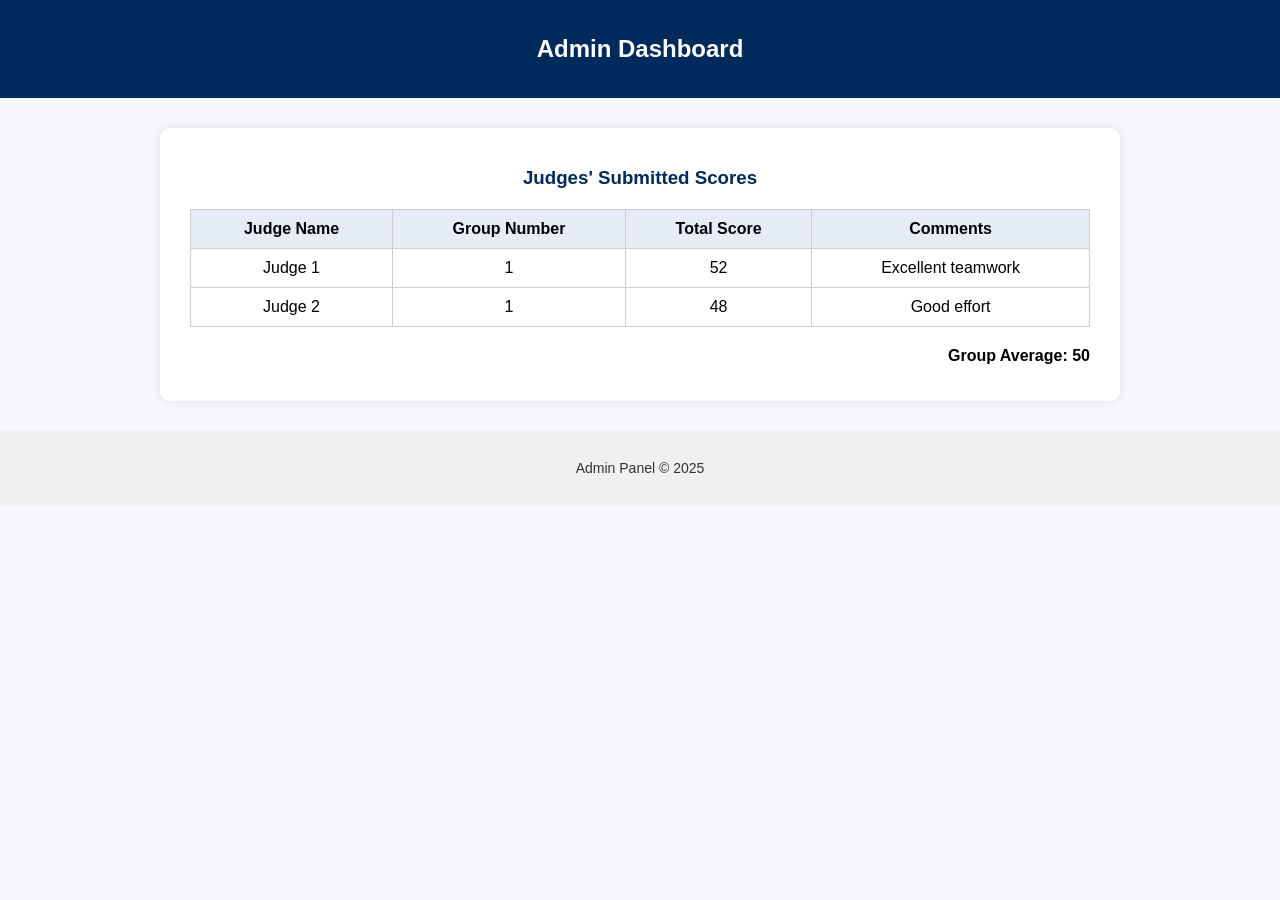
==== admin.html @ 55e6b88c "design" ====
<!DOCTYPE html>
<html lang="en">
<head>
  <meta charset="UTF-8">
  <meta name="viewport" content="width=device-width, initial-scale=1.0">
  <title>Admin Panel</title>
  <link rel="stylesheet" href="style.css">
</head>
<body>
  <header class="header">
    <h2>Admin Dashboard</h2>
  </header>

  <main class="container">
    <section class="table-section">
      <h3>Judges' Submitted Scores</h3>
      <table>
        <thead>
          <tr>
            <th>Judge Name</th>
            <th>Group Number</th>
            <th>Total Score</th>
            <th>Comments</th>
          </tr>
        </thead>
        <tbody>
          <tr>
            <td>Judge 1</td>
            <td>1</td>
            <td>52</td>
            <td>Excellent teamwork</td>
          </tr>
          <tr>
            <td>Judge 2</td>
            <td>1</td>
            <td>48</td>
            <td>Good effort</td>
          </tr>
        </tbody>
      </table>

      <div class="summary">
        <p><strong>Group Average:</strong> 50</p>
      </div>
    </section>
  </main>

  <footer class="footer">
    <p>Admin Panel © 2025</p>
  </footer>
</body>
</html>

<style>/* General Layout */
body {
  font-family: Arial, sans-serif;
  background-color: #f5f7fa;
  margin: 0;
  padding: 0;
}

.header {
  background-color: #002b5c;
  color: white;
  padding: 15px 0;
  text-align: center;
}

.container {
  width: 90%;
  max-width: 900px;
  margin: 30px auto;
  background-color: white;
  padding: 20px 30px;
  box-shadow: 0 0 10px rgba(0, 0, 0, 0.1);
  border-radius: 10px;
}

h3 {
  text-align: center;
  color: #002b5c;
}

/* Tables */
table {
  width: 100%;
  border-collapse: collapse;
  margin-top: 20px;
}

th, td {
  border: 1px solid #ccc;
  padding: 10px;
  text-align: center;
}

th {
  background-color: #e5ecf5;
}

/* Forms */
input[type="text"],
input[type="number"],
textarea {
  width: 100%;
  padding: 8px;
  margin: 5px 0 15px;
  border: 1px solid #ccc;
  border-radius: 6px;
  font-size: 14px;
}

textarea {
  resize: vertical;
  height: 80px;
}

button {
  display: block;
  width: 100%;
  background-color: #002b5c;
  color: white;
  border: none;
  padding: 10px;
  border-radius: 6px;
  cursor: pointer;
  font-size: 16px;
}

button:hover {
  background-color: #004b9a;
}

.footer {
  text-align: center;
  padding: 15px 0;
  margin-top: 20px;
  background-color: #f0f0f0;
  color: #333;
  font-size: 14px;
}

.summary {
  margin-top: 20px;
  text-align: right;
  font-weight: bold;
}
</style>
---- style.css ----
#form {
    display: flex;
  flex-direction: column;
    align-items: center;
      background-color: rgb(230, 246, 249); 
 padding: 20px; 
     border-radius: 10px; 
    width: 400px; 
    margin: auto;
}
#email , #password {
     width: 300px;
   height: 30px;
    font-size: 16px;
    padding: 5px;   margin-bottom: 15px;
        border-radius: 5px;
    border-color: rgb(222, 225, 236);
}
.label {
    font-weight: bold;
    margin-bottom: 5px;
    display: block;
    font-size: 255px;
}
#btn {
     margin:0 auto;
    width: 100%;
      height: 35px;
    background-color: #00074f;
      color: white;
    border: none;
     border-radius: 5px;
    font-size: 16px;
    cursor: pointer;
    display: flex;
    justify-content: center;

}
#admin, #Judge {
   
    margin-bottom: 20px;
  
}

#btn:hover {
    background-color: #000033;
}
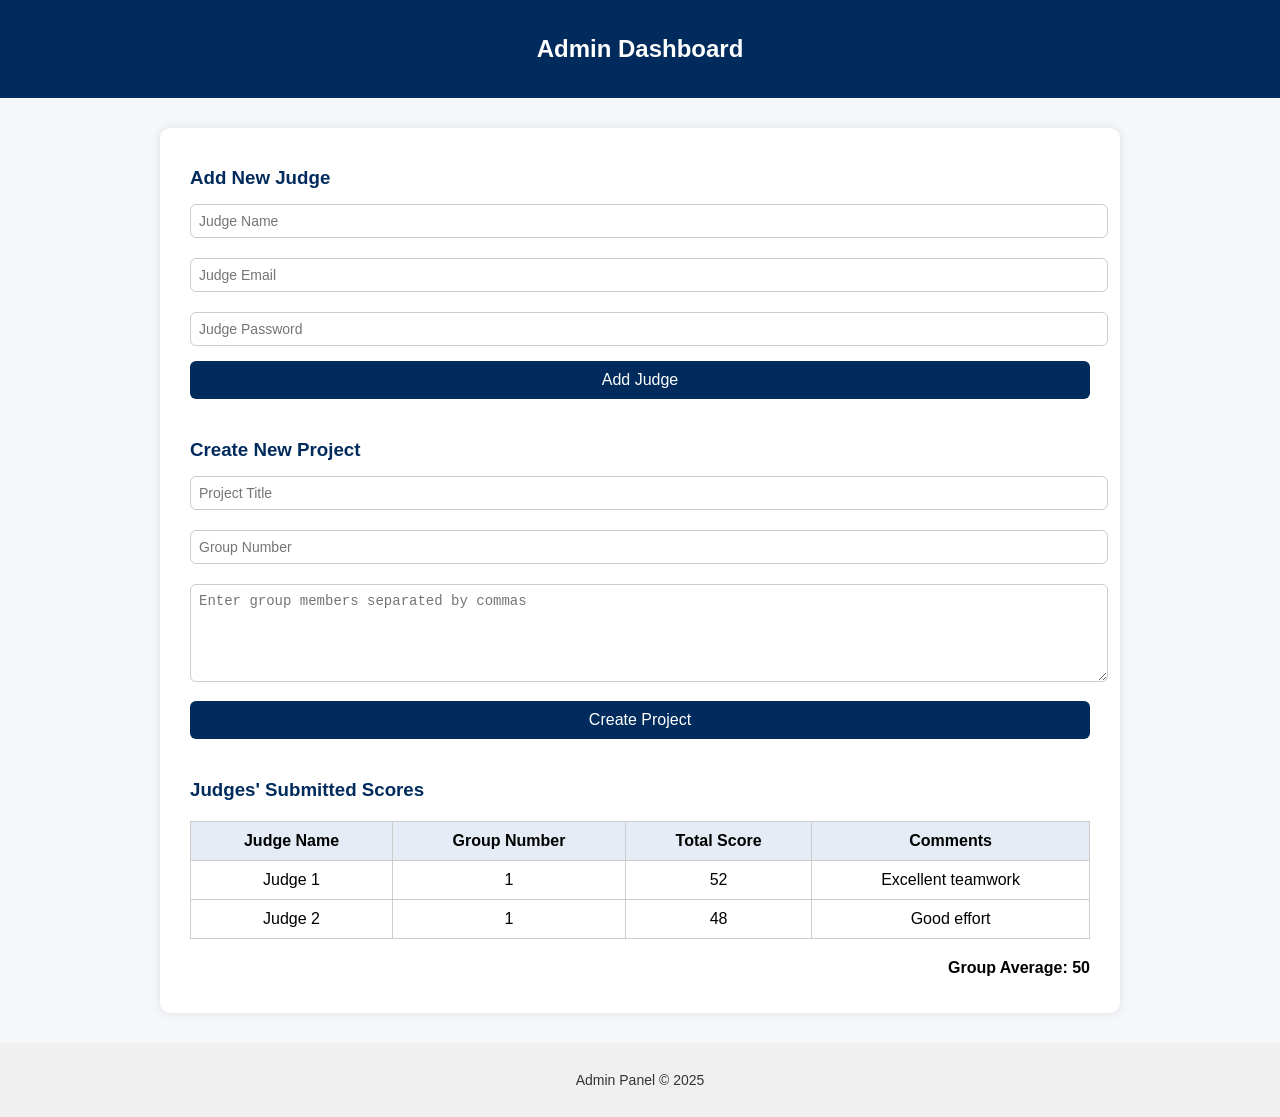
==== commit ec926128: "full Design" ====
--- a/admin.html
+++ b/admin.html
@@ -5,13 +5,139 @@
   <meta name="viewport" content="width=device-width, initial-scale=1.0">
   <title>Admin Panel</title>
   <link rel="stylesheet" href="style.css">
+  <style>
+    /* General Layout */
+    body {
+      font-family: Arial, sans-serif;
+      background-color: #f5f7fa;
+      margin: 0;
+      padding: 0;
+    }
+
+    .header {
+      background-color: #002b5c;
+      color: white;
+      padding: 15px 0;
+      text-align: center;
+    }
+
+    .container {
+      width: 90%;
+      max-width: 900px;
+      margin: 30px auto;
+      background-color: white;
+      padding: 20px 30px;
+      box-shadow: 0 0 10px rgba(0, 0, 0, 0.1);
+      border-radius: 10px;
+    }
+
+    h3 {
+      text-align: left;
+      color: #002b5c;
+      margin-bottom: 10px;
+    }
+
+    .form-section {
+      margin-bottom: 40px;
+    }
+
+    input[type="text"],
+    input[type="number"],
+    input[type="email"],
+    input[type="password"],
+    textarea {
+      width: 100%;
+      padding: 8px;
+      margin: 5px 0 15px;
+      border: 1px solid #ccc;
+      border-radius: 6px;
+      font-size: 14px;
+    }
+
+    textarea {
+      resize: vertical;
+      min-height: 80px;
+    }
+
+    button {
+      display: block;
+      width: 100%;
+      background-color: #002b5c;
+      color: white;
+      border: none;
+      padding: 10px;
+      border-radius: 6px;
+      cursor: pointer;
+      font-size: 16px;
+    }
+
+    button:hover {
+      background-color: #004b9a;
+    }
+
+    table {
+      width: 100%;
+      border-collapse: collapse;
+      margin-top: 20px;
+    }
+
+    th, td {
+      border: 1px solid #ccc;
+      padding: 10px;
+      text-align: center;
+    }
+
+    th {
+      background-color: #e5ecf5;
+    }
+
+    .summary {
+      margin-top: 20px;
+      text-align: right;
+      font-weight: bold;
+    }
+
+    .footer {
+      text-align: center;
+      padding: 15px 0;
+      margin-top: 20px;
+      background-color: #f0f0f0;
+      color: #333;
+      font-size: 14px;
+    }
+  </style>
 </head>
 <body>
+
   <header class="header">
     <h2>Admin Dashboard</h2>
   </header>
 
   <main class="container">
+
+    <!-- Create Judge Section -->
+    <section class="form-section">
+      <h3>Add New Judge</h3>
+      <form id="judgeForm">
+        <input type="text" name="judgeName" placeholder="Judge Name" required>
+        <input type="email" name="judgeEmail" placeholder="Judge Email" required>
+         <input type="password" name="judgePassword" placeholder="Judge Password" required>
+        <button type="submit">Add Judge</button>
+      </form>
+    </section>
+
+    <!-- Create Project Section -->
+    <section class="form-section">
+      <h3>Create New Project</h3>
+      <form id="projectForm">
+        <input type="text" name="projectTitle" placeholder="Project Title" required>
+        <input type="number" name="groupNumber" placeholder="Group Number" required>
+        <textarea name="groupMembers" placeholder="Enter group members separated by commas" required></textarea>
+        <button type="submit">Create Project</button>
+      </form>
+    </section>
+
+    <!-- Judges Scores Table -->
     <section class="table-section">
       <h3>Judges' Submitted Scores</h3>
       <table>
@@ -23,7 +149,7 @@
             <th>Comments</th>
           </tr>
         </thead>
-        <tbody>
+        <tbody id="scoresTable">
           <tr>
             <td>Judge 1</td>
             <td>1</td>
@@ -43,106 +169,33 @@
         <p><strong>Group Average:</strong> 50</p>
       </div>
     </section>
+
   </main>
 
   <footer class="footer">
     <p>Admin Panel © 2025</p>
   </footer>
+
+  <script>
+    // Handle Judge Form Submission
+    document.getElementById('judgeForm').addEventListener('submit', function(e) {
+      e.preventDefault();
+      const name = this.judgeName.value;
+      const email = this.judgeEmail.value;
+      alert(`Judge Added: ${name} (${email})`);
+      this.reset();
+    });
+
+    // Handle Project Form Submission
+    document.getElementById('projectForm').addEventListener('submit', function(e) {
+      e.preventDefault();
+      const title = this.projectTitle.value;
+      const group = this.groupNumber.value;
+      const members = this.groupMembers.value;
+      alert(`Project Created:\nTitle: ${title}\nGroup: ${group}\nMembers: ${members}`);
+      this.reset();
+    });
+  </script>
+
 </body>
 </html>
-
-<style>/* General Layout */
-body {
-  font-family: Arial, sans-serif;
-  background-color: #f5f7fa;
-  margin: 0;
-  padding: 0;
-}
-
-.header {
-  background-color: #002b5c;
-  color: white;
-  padding: 15px 0;
-  text-align: center;
-}
-
-.container {
-  width: 90%;
-  max-width: 900px;
-  margin: 30px auto;
-  background-color: white;
-  padding: 20px 30px;
-  box-shadow: 0 0 10px rgba(0, 0, 0, 0.1);
-  border-radius: 10px;
-}
-
-h3 {
-  text-align: center;
-  color: #002b5c;
-}
-
-/* Tables */
-table {
-  width: 100%;
-  border-collapse: collapse;
-  margin-top: 20px;
-}
-
-th, td {
-  border: 1px solid #ccc;
-  padding: 10px;
-  text-align: center;
-}
-
-th {
-  background-color: #e5ecf5;
-}
-
-/* Forms */
-input[type="text"],
-input[type="number"],
-textarea {
-  width: 100%;
-  padding: 8px;
-  margin: 5px 0 15px;
-  border: 1px solid #ccc;
-  border-radius: 6px;
-  font-size: 14px;
-}
-
-textarea {
-  resize: vertical;
-  height: 80px;
-}
-
-button {
-  display: block;
-  width: 100%;
-  background-color: #002b5c;
-  color: white;
-  border: none;
-  padding: 10px;
-  border-radius: 6px;
-  cursor: pointer;
-  font-size: 16px;
-}
-
-button:hover {
-  background-color: #004b9a;
-}
-
-.footer {
-  text-align: center;
-  padding: 15px 0;
-  margin-top: 20px;
-  background-color: #f0f0f0;
-  color: #333;
-  font-size: 14px;
-}
-
-.summary {
-  margin-top: 20px;
-  text-align: right;
-  font-weight: bold;
-}
-</style>
